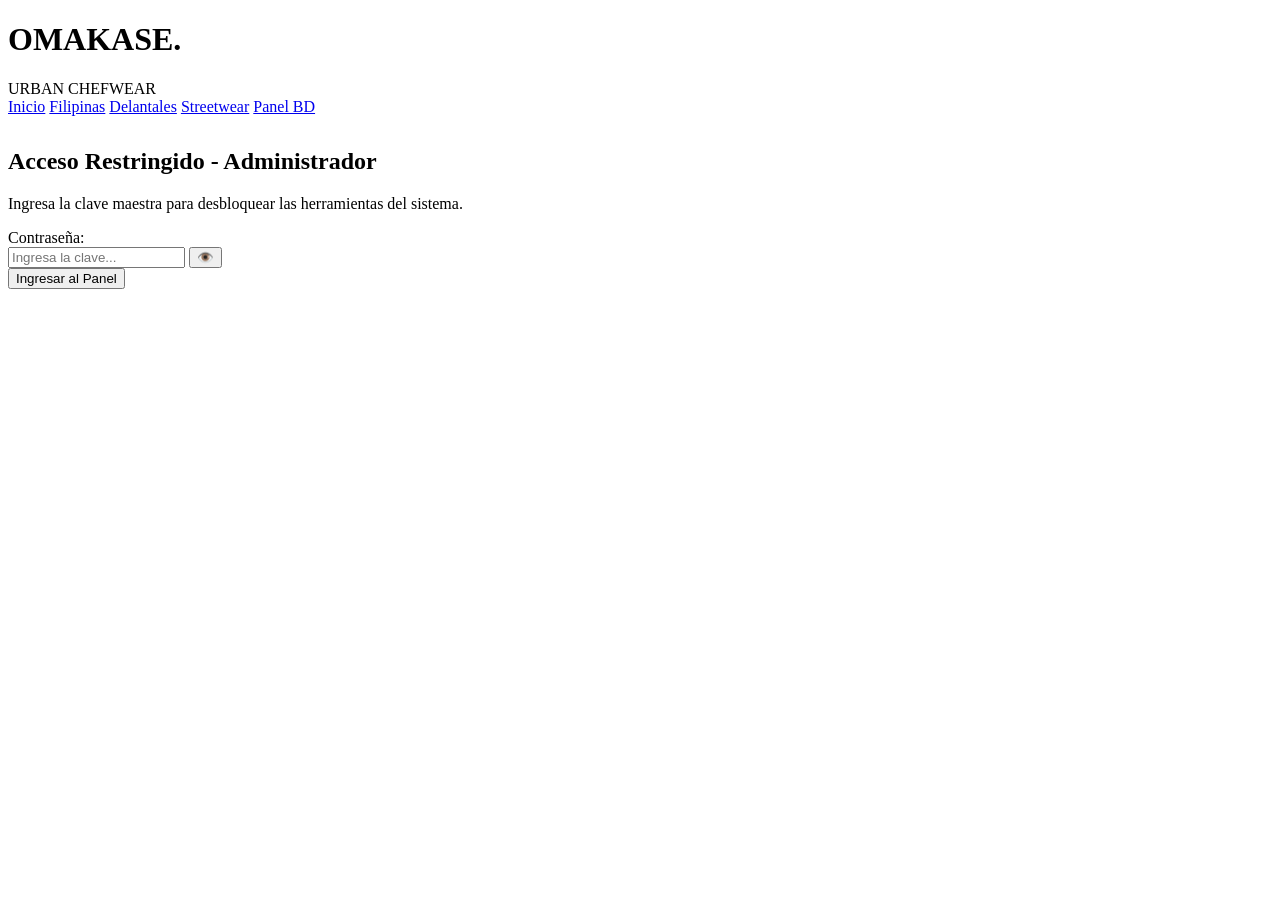
==== admin.html @ 7bcc686a "Add files via upload" ====
<!DOCTYPE html>
<html lang="es">
<head>
    <meta charset="UTF-8">
    <meta name="viewport" content="width=device-width, initial-scale=1.0">
    <title>OMAKASE | Panel de Administración</title>
    <link rel="stylesheet" href="css/style.css">
    <link href="https://fonts.googleapis.com/css2?family=Space+Grotesk:wght@400;600;700&display=swap" rel="stylesheet">
</head>
<body>

    <header class="navbar">
        <div class="logo">
            <h1>OMAKASE<span class="dot">.</span></h1>
            <span class="subtext">URBAN CHEFWEAR</span>
        </div>
        <nav class="nav-links">
            <a href="index.html">Inicio</a>
            <a href="filipinas.php">Filipinas</a>
            <a href="delantales.php">Delantales</a>
            <a href="streetwear.php">Streetwear</a>
            <a href="admin.html" class="active btn-salmon-sm">Panel BD</a>
        </nav>
    </header>

    <main class="main-content">

        <!-- 1. PANTALLA DE BLOQUEO GLOBAL -->
        <div id="global-lock-screen" class="form-container" style="margin-top: 2rem;">
            <h2>Acceso Restringido - Administrador</h2>
            <p>Ingresa la clave maestra para desbloquear las herramientas del sistema.</p>
            
            <form onsubmit="validarAccesoAdmin(); return false;" class="crud-form">
                <div class="form-group">
                    <label for="pass_admin">Contraseña:</label>
                    <div class="password-wrapper">
                        <input type="password" id="pass_admin" placeholder="Ingresa la clave..." autocomplete="off" required>
                        <button type="button" id="toggle-pass-btn" class="toggle-pass-btn" onclick="togglePassVisibilidad()">👁️</button>
                    </div>
                </div>
                
                <p id="error-pass" style="color: #ff5555; font-size: 0.85rem; display: none; font-weight: bold; margin-top: 0.5rem;">
                    ❌ Contraseña incorrecta. Inténtalo de nuevo.
                </p>

                <button type="button" onclick="validarAccesoAdmin()" class="btn-salmon btn-large">Ingresar al Panel</button>
            </form>
        </div>

        <!-- 2. ÁREA ADMINISTRATIVA PROTEGIDA -->
        <div id="admin-protected-area" style="display: none;">

            <!-- NAVEGACIÓN (Solo 2 Pestañas) -->
            <nav class="nav-tabs" style="margin-bottom: 2rem;">
                <button class="tab-btn active" data-tab="productos">Agregar Producto</button>
                <button class="tab-btn" data-tab="pedidos">Crear Pedido</button>
            </nav>

            <!-- SECCIÓN 1: FORMULARIO PRODUCTOS -->
            <section id="productos" class="tab-content active">
                <div class="form-container">
                    <h2>Registrar Nuevo Producto</h2>
                    <form action="insertar_producto.php" method="POST" class="crud-form">
                        <div class="form-group">
                            <label for="nombre_prod">Nombre de la Prenda:</label>
                            <input type="text" id="nombre_prod" name="nombre" placeholder="Ej. Filipina Oversize Raw" required>
                        </div>
                        <div class="form-row">
                            <div class="form-group">
                                <label for="categoria_prod">Categoría:</label>
                                <select id="categoria_prod" name="categoria" required>
                                    <option value="Filipinas">Filipinas</option>
                                    <option value="Delantales">Delantales</option>
                                    <option value="Streetwear">Streetwear</option>
                                </select>
                            </div>
                            <div class="form-group">
                                <label for="talla_prod">Talla:</label>
                                <select id="talla_prod" name="talla" required>
                                    <option value="S">S</option>
                                    <option value="M">M</option>
                                    <option value="L">L</option>
                                    <option value="XL">XL</option>
                                    <option value="Unitalla">Unitalla</option>
                                </select>
                            </div>
                        </div>
                        <div class="form-row">
                            <div class="form-group">
                                <label for="precio_prod">Precio ($ MXN):</label>
                                <input type="number" step="0.01" id="precio_prod" name="precio" placeholder="850.00" required>
                            </div>
                            <div class="form-group">
                                <label for="stock_prod">Stock Inicial:</label>
                                <input type="number" id="stock_prod" name="stock" placeholder="15" required>
                            </div>
                        </div>
                        <button type="submit" class="btn-salmon btn-large">Guardar Producto en BD</button>
                    </form>
                </div>
            </section>

            <!-- SECCIÓN 2: CREACIÓN DE PEDIDOS -->
            <section id="pedidos" class="tab-content">
                <div class="form-container wide">
                    <h2>Procesar Nuevo Pedido</h2>
                    <form action="insertar_pedido.php" method="POST" class="crud-form">
                        <div class="form-row">
                            <div class="form-group">
                                <label for="select_usuario">Cliente (ID Usuario):</label>
                                <select id="select_usuario" name="id_usuario" required>
                                    <option value="1">1 - Chef Kenji Sato</option>
                                </select>
                            </div>
                            <div class="form-group">
                                <label for="estado_pedido">Estado:</label>
                                <select id="estado_pedido" name="estado" required>
                                    <option value="Pendiente">Pendiente</option>
                                    <option value="Completado">Completado</option>
                                    <option value="Cancelado">Cancelado</option>
                                </select>
                            </div>
                        </div>
                        <hr class="divider">
                        <h3>Detalle de Prendas</h3>
                        <div class="form-row">
                            <div class="form-group">
                                <label for="select_producto">Producto:</label>
                                <select id="select_producto" name="id_producto" required>
                                    <option value="1" data-precio="1250.00">Filipina Kimono Tech - $1,250.00</option>
                                </select>
                            </div>
                            <div class="form-group">
                                <label for="cant_producto">Cantidad:</label>
                                <input type="number" id="cant_producto" name="cantidad" value="1" min="1" required>
                            </div>
                            <div class="form-group">
                                <label for="precio_unitario">Precio Unitario:</label>
                                <input type="number" step="0.01" id="precio_unitario" name="precio_unitario" value="1250.00" readonly>
                            </div>
                        </div>
                        <div class="total-box">
                            <span>Total Calculado:</span>
                            <strong id="total_pedido">$1,250.00 MXN</strong>
                            <input type="hidden" id="input_total" name="total" value="1250.00">
                        </div>
                        <button type="submit" class="btn-salmon btn-large">Finalizar Pedido</button>
                    </form>
                </div>
            </section>

        </div>

    </main>

    <!-- SCRIPT DE VALIDACIÓN -->
    <script>
        function togglePassVisibilidad() {
            const input = document.getElementById('pass_admin');
            const btn = document.getElementById('toggle-pass-btn');
            
            if (input.type === 'password') {
                input.type = 'text';
                btn.textContent = '🙈';
            } else {
                input.type = 'password';
                btn.textContent = '👁️';
            }
        }

        function validarAccesoAdmin() {
            const input = document.getElementById('pass_admin');
            const errorMsg = document.getElementById('error-pass');
            const lockScreen = document.getElementById('global-lock-screen');
            const protectedArea = document.getElementById('admin-protected-area');

            const clave = input.value.trim().toLowerCase();

            if (clave === "chef candia") {
                lockScreen.style.display = 'none';
                protectedArea.style.display = 'block';
                errorMsg.style.display = 'none';
            } else {
                errorMsg.style.display = 'block';
                input.value = '';
                input.focus();
            }
        }
    </script>

    <script src="js/app.js"></script>
</body>
</html>
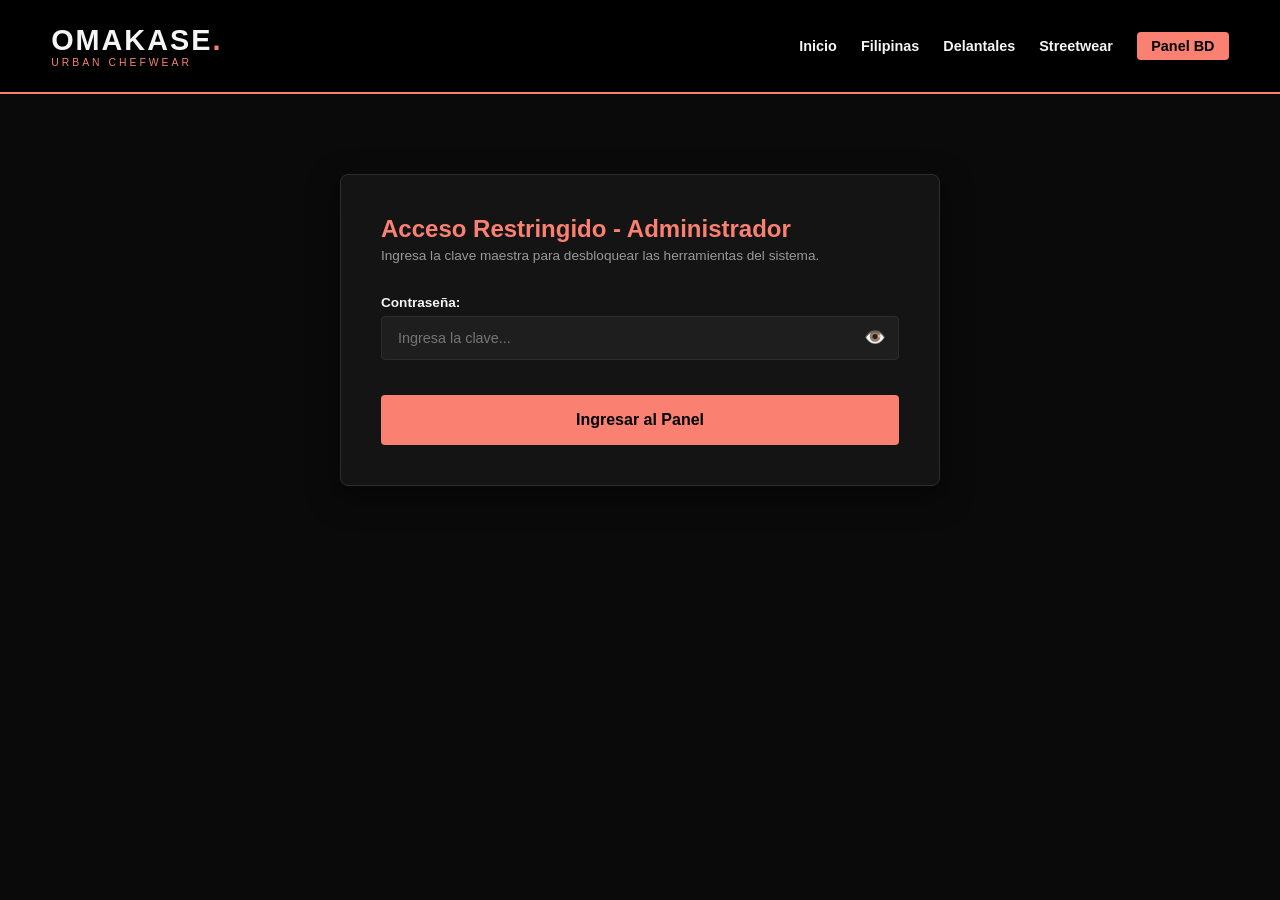
==== commit ee38e340: "Update admin.html" ====
--- a/admin.html
+++ b/admin.html
@@ -4,7 +4,7 @@
     <meta charset="UTF-8">
     <meta name="viewport" content="width=device-width, initial-scale=1.0">
     <title>OMAKASE | Panel de Administración</title>
-    <link rel="stylesheet" href="css/style.css">
+    <link rel="stylesheet" href="style.css">
     <link href="https://fonts.googleapis.com/css2?family=Space+Grotesk:wght@400;600;700&display=swap" rel="stylesheet">
 </head>
 <body>
@@ -190,4 +190,4 @@
 
     <script src="js/app.js"></script>
 </body>
-</html>+</html>
--- a/style.css
+++ b/style.css
@@ -0,0 +1,432 @@
+/* PALETA DE COLORES: ROSA SALMÓN Y NEGRO */
+:root {
+    --black-bg: #0a0a0a;
+    --black-card: #141414;
+    --black-input: #1e1e1e;
+    --black-border: #2d2d2d;
+    --salmon-primary: #FA8072;   /* Salmon Pink Principal */
+    --salmon-hover: #e06c5f;     /* Salmon Obscuro para Hover */
+    --salmon-light: #ffb4ab;     /* Salmon Claro para acentos */
+    --text-main: #f5f5f5;
+    --text-muted: #999999;
+}
+
+* {
+    margin: 0;
+    padding: 0;
+    box-sizing: border-box;
+    font-family: 'Space Grotesk', sans-serif;
+}
+
+body {
+    background-color: var(--black-bg);
+    color: var(--text-main);
+    min-height: 100vh;
+}
+footer{
+    background-color: var(--black-bg);
+    text-align: center;
+    padding: 15px;
+    color:var(--salmon-primary) ;
+}
+
+/* NAVBAR Y NAVEGACIÓN */
+.navbar {
+    display: flex;
+    justify-content: space-between;
+    align-items: center;
+    padding: 1.5rem 4%;
+    background-color: #000000;
+    border-bottom: 2px solid var(--salmon-primary);
+    position: sticky;
+    top: 0;
+    z-index: 100;
+}
+
+.logo h1 {
+    font-size: 1.8rem;
+    font-weight: 700;
+    letter-spacing: 2px;
+    color: var(--text-main);
+}
+
+.logo .dot {
+    color: var(--salmon-primary);
+}
+
+.logo .subtext {
+    font-size: 0.65rem;
+    color: var(--salmon-primary);
+    letter-spacing: 3px;
+    display: block;
+}
+
+.nav-tabs {
+    display: flex;
+    gap: 0.8rem;
+}
+
+.tab-btn {
+    background: transparent;
+    border: 1px solid var(--black-border);
+    color: var(--text-main);
+    padding: 0.6rem 1.2rem;
+    font-size: 0.85rem;
+    font-weight: 600;
+    cursor: pointer;
+    transition: all 0.3s ease;
+    border-radius: 4px;
+}
+
+.tab-btn:hover {
+    border-color: var(--salmon-primary);
+    color: var(--salmon-primary);
+}
+
+.tab-btn.active {
+    background-color: var(--salmon-primary);
+    color: #000000;
+    border-color: var(--salmon-primary);
+}
+
+/* CONTENIDO PRINCIPAL Y PESTAÑAS */
+.main-content {
+    padding: 3rem 4%;
+}
+
+.tab-content {
+    display: none;
+}
+
+.tab-content.active {
+    display: block;
+    animation: fadeIn 0.4s ease-in-out;
+}
+
+@keyframes fadeIn {
+    from { opacity: 0; transform: translateY(8px); }
+    to { opacity: 1; transform: translateY(0); }
+}
+
+/* CATÁLOGO GRID */
+.section-header {
+    margin-bottom: 2rem;
+}
+
+.section-header h2 {
+    font-size: 2rem;
+    color: var(--salmon-primary);
+}
+
+.products-grid {
+    display: grid;
+    grid-template-columns: repeat(auto-fill, minmax(260px, 1fr));
+    gap: 1.8rem;
+}
+
+.product-card {
+    background-color: var(--black-card);
+    border: 1px solid var(--black-border);
+    padding: 1.5rem;
+    border-radius: 6px;
+    position: relative;
+    transition: transform 0.3s, border-color 0.3s;
+}
+
+.product-card:hover {
+    transform: translateY(-4px);
+    border-color: var(--salmon-primary);
+}
+
+.badge-tag {
+    position: absolute;
+    top: 12px;
+    right: 12px;
+    background-color: var(--black-input);
+    color: var(--salmon-light);
+    font-size: 0.7rem;
+    padding: 3px 8px;
+    border-radius: 3px;
+    border: 1px solid var(--black-border);
+}
+
+.category-tag {
+    display: inline-block;
+    color: var(--salmon-primary);
+    font-size: 0.8rem;
+    margin: 0.4rem 0 1rem 0;
+}
+
+.price {
+    font-size: 1.3rem;
+    font-weight: 700;
+    margin-bottom: 0.2rem;
+}
+
+.stock {
+    font-size: 0.8rem;
+    color: var(--text-muted);
+    margin-bottom: 1.2rem;
+}
+
+/* FORMULARIOS Y CONTENEDORES */
+.form-container {
+    max-width: 600px;
+    margin: 0 auto;
+    background-color: var(--black-card);
+    padding: 2.5rem;
+    border-radius: 8px;
+    border: 1px solid var(--black-border);
+    box-shadow: 0 10px 30px rgba(0,0,0,0.5);
+}
+
+.form-container.wide {
+    max-width: 800px;
+}
+
+.form-container h2 {
+    color: var(--salmon-primary);
+    margin-bottom: 0.3rem;
+}
+
+.form-container p {
+    color: var(--text-muted);
+    font-size: 0.85rem;
+    margin-bottom: 2rem;
+}
+
+.crud-form {
+    display: flex;
+    flex-direction: column;
+    gap: 1.2rem;
+}
+
+.form-group {
+    display: flex;
+    flex-direction: column;
+    gap: 0.4rem;
+    flex: 1;
+}
+
+.form-row {
+    display: flex;
+    gap: 1rem;
+}
+
+label {
+    font-size: 0.85rem;
+    font-weight: 600;
+    color: var(--text-main);
+}
+
+input, select {
+    width: 100%;
+    padding: 0.8rem 1rem;
+    background-color: var(--black-input);
+    border: 1px solid var(--black-border);
+    border-radius: 4px;
+    color: var(--text-main);
+    font-size: 0.9rem;
+    outline: none;
+    transition: border-color 0.3s;
+}
+
+input:focus, select:focus {
+    border-color: var(--salmon-primary);
+}
+
+/* BOTONES ROSA SALMÓN */
+.btn-salmon {
+    background-color: var(--salmon-primary);
+    color: #000000;
+    border: none;
+    padding: 0.8rem 1.5rem;
+    font-weight: 700;
+    font-size: 0.9rem;
+    cursor: pointer;
+    border-radius: 4px;
+    transition: background 0.3s;
+}
+
+.btn-salmon:hover {
+    background-color: var(--salmon-hover);
+}
+
+.btn-large {
+    width: 100%;
+    margin-top: 1rem;
+    padding: 1rem;
+    font-size: 1rem;
+}
+
+.full-width {
+    width: 100%;
+}
+
+.divider {
+    border: 0;
+    height: 1px;
+    background: var(--black-border);
+    margin: 1.5rem 0;
+}
+
+.total-box {
+    background-color: var(--black-input);
+    padding: 1.2rem;
+    border-radius: 4px;
+    display: flex;
+    justify-content: space-between;
+    align-items: center;
+    border: 1px dashed var(--salmon-primary);
+    margin-top: 1rem;
+}
+
+.total-box strong {
+    font-size: 1.3rem;
+    color: var(--salmon-primary);
+}
+/* ESTILOS DE NAVEGACIÓN Y PÁGINA DE INICIO */
+.nav-links {
+    display: flex;
+    align-items: center;
+    gap: 1.5rem;
+}
+
+.nav-links a {
+    color: var(--text-main);
+    text-decoration: none;
+    font-weight: 600;
+    font-size: 0.9rem;
+    transition: color 0.3s;
+}
+
+.nav-links a:hover, .nav-links a.active {
+    color: var(--salmon-primary);
+}
+
+.btn-salmon-sm {
+    background-color: var(--salmon-primary);
+    color: #000 !important;
+    padding: 0.4rem 0.9rem;
+    border-radius: 4px;
+}
+
+.hero-section {
+    padding: 4rem 4%;
+    background: linear-gradient(180deg, rgba(250,128,114,0.08) 0%, rgba(10,10,10,1) 100%);
+    text-align: center;
+    border-bottom: 1px solid var(--black-border);
+}
+
+.tagline {
+    color: var(--salmon-primary);
+    font-weight: 700;
+    font-size: 0.85rem;
+    letter-spacing: 2px;
+}
+
+.hero-section h2 {
+    font-size: 2.2rem;
+    margin: 0.5rem 0 1rem 0;
+}
+
+.intro-section {
+    padding: 4rem 4%;
+    max-width: 1000px;
+    margin: 0 auto;
+}
+
+.intro-card {
+    background-color: var(--black-card);
+    border: 1px solid var(--black-border);
+    padding: 2.5rem;
+    border-radius: 8px;
+    margin-bottom: 2rem;
+}
+
+.intro-card h2 {
+    color: var(--salmon-primary);
+    margin-bottom: 1rem;
+}
+
+.features-grid {
+    display: grid;
+    grid-template-columns: repeat(auto-fit, minmax(250px, 1fr));
+    gap: 1.5rem;
+}
+
+.feature-box {
+    background-color: var(--black-card);
+    border: 1px solid var(--black-border);
+    padding: 1.5rem;
+    border-radius: 6px;
+}
+
+.feature-box h3 {
+    color: var(--salmon-primary);
+    font-size: 1rem;
+    margin-bottom: 0.5rem;
+}
+
+.category-preview {
+    padding: 3rem 4%;
+    text-align: center;
+}
+
+.category-preview h2 {
+    margin-bottom: 2rem;
+    color: var(--salmon-primary);
+}
+
+.categories-grid {
+    display: grid;
+    grid-template-columns: repeat(auto-fit, minmax(280px, 1fr));
+    gap: 1.5rem;
+}
+
+.cat-card {
+    background-color: var(--black-card);
+    border: 1px solid var(--black-border);
+    padding: 2rem;
+    border-radius: 6px;
+    text-decoration: none;
+    color: var(--text-main);
+    transition: transform 0.3s, border-color 0.3s;
+}
+
+.cat-card:hover {
+    transform: translateY(-5px);
+    border-color: var(--salmon-primary);
+}
+
+.cat-card h3 {
+    color: var(--salmon-primary);
+    margin-bottom: 0.5rem;
+}
+/* CAMPO DE CONTRASEÑA CON OJITO */
+.password-wrapper {
+    position: relative;
+    display: flex;
+    align-items: center;
+}
+
+.password-wrapper input {
+    padding-right: 2.8rem; /* Espacio para que el texto no tape el icono */
+}
+
+.toggle-pass-btn {
+    position: absolute;
+    right: 10px;
+    background: none;
+    border: none;
+    font-size: 1.1rem;
+    cursor: pointer;
+    color: var(--text-muted);
+    padding: 0.2rem;
+    user-select: none;
+    transition: transform 0.2s;
+}
+
+.toggle-pass-btn:hover {
+    transform: scale(1.15);
+}
